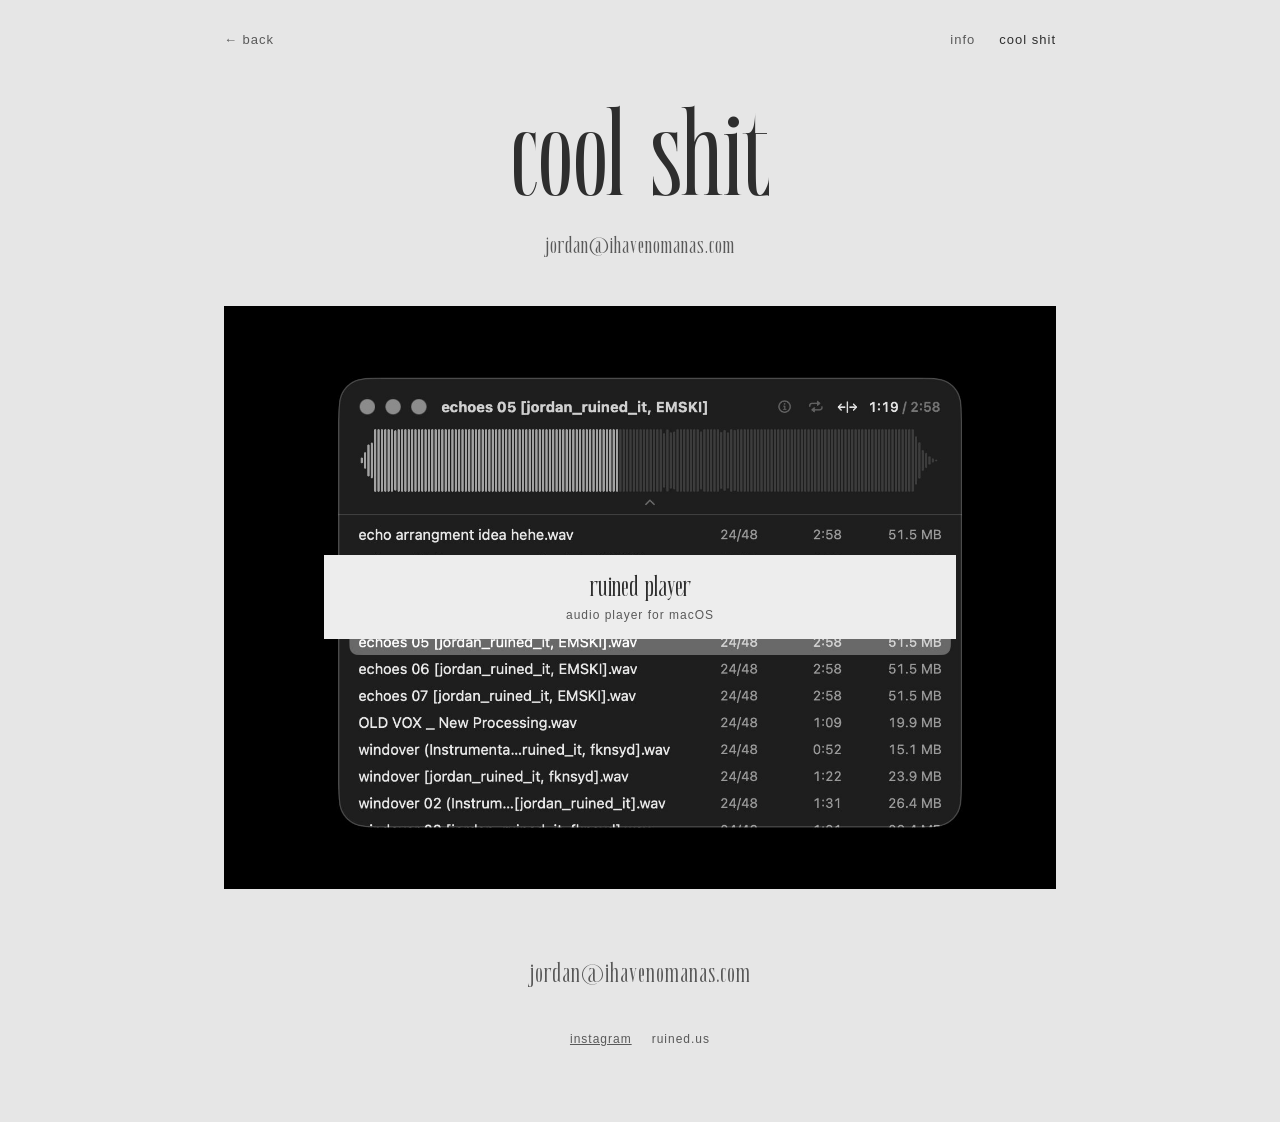
==== cool-shit/index.html @ 87a6a88e "Write ruined player in lowercase Co-Authored-By: Claude Opus 5.5 <noreply@anthropic.com> Claude-Sess" ====
<!doctype html>
<html lang="en">
<head>
  <meta charset="utf-8">
  <meta name="viewport" content="width=device-width, initial-scale=1">
  <title>cool shit | jordan ruined it</title>
  <meta name="description" content="Free downloads from jordan ruined it.">
  <link rel="icon" href="/favicon.ico" sizes="48x48">
  <link rel="icon" href="/assets/icon.svg" type="image/svg+xml">
  <link rel="apple-touch-icon" href="/apple-touch-icon.png">
  <link rel="preload" href="/assets/RiverSHINE.ttf" as="font" type="font/ttf" crossorigin>
  <link rel="stylesheet" href="/assets/style.css?v=11">
  <meta property="og:title" content="cool shit | jordan ruined it">
  <meta property="og:url" content="https://ruined.us/cool-shit/">
  <meta property="og:type" content="website">
</head>
<body>
  <nav class="wrap nav" aria-label="Main">
    <a class="back" href="/">← back</a>
    <a href="/info">info</a>
    <a href="/cool-shit/" aria-current="page">cool shit</a>
  </nav>

  <header class="wrap hero" style="padding-top: 40px; padding-bottom: 48px">
    <h1>cool shit</h1>
    <a class="email" href="mailto:jordan@ihavenomanas.com">jordan@ihavenomanas.com</a>
  </header>

  <main class="wrap">
    <section id="downloads" aria-label="Downloads">
      <div class="grid grid--3">
        <a class="tile tile--wide tile--static" href="/cool-shit/ruined-player">
          <img src="/assets/downloads/ruined-player.jpg" alt="">
          <span class="label">ruined player<small>audio player for macOS</small></span>
        </a>
      </div>
    </section>
  </main>

  <footer id="contact" class="wrap footer footer--info">
    <a class="email" href="mailto:jordan@ihavenomanas.com">jordan@ihavenomanas.com</a>
    <div class="small">
      <a href="https://www.instagram.com/jordan_ruined_it/" target="_blank" rel="noopener">instagram</a>
      <span>ruined.us</span>
    </div>
  </footer>
</body>
</html>
---- assets/style.css ----
@font-face {
  font-family: 'RiverShine';
  src: url('RiverSHINE.ttf') format('truetype');
  font-display: swap;
}

:root {
  --bg: #E6E6E6;
  --panel: #DCDCDC;
  --surface: #EDEDED;
  --tile: #D6D6D6;
  --ink: #2E2E2E;
  --ink-soft: #4A4A4A;
  --muted: #595959;
  --solid: #3A3A3A;
  --hover: #CFCFCF;
  --mark: #CBCBCB;
  --rule: #C2C2C2;
  --rule-soft: #C9C9C9;
  --display: 'RiverShine', 'Instrument Serif', Georgia, serif;
  --sans: Arial, Helvetica, sans-serif;
}

* { box-sizing: border-box; }
html { scroll-behavior: smooth; }

body {
  margin: 0;
  background: var(--bg);
  color: var(--ink);
  font-family: var(--sans);
  letter-spacing: 1px;
  display: flex;
  flex-direction: column;
  align-items: center;
}

a { color: var(--ink); }

.wrap { width: 100%; max-width: 880px; padding: 0 24px; }

/* nav */
.nav { display: flex; justify-content: flex-end; gap: 24px; padding-top: 20px; font-size: 13px; }
.nav a { color: var(--muted); text-decoration: none; padding: 12px 0; }
.nav .back { margin-right: auto; }
.nav a[aria-current="page"], .nav a:hover { color: var(--ink); }

/* hero */
.hero { display: flex; flex-direction: column; align-items: center; gap: 14px; text-align: center; padding-top: 48px; padding-bottom: 56px; }
.hero h1 { margin: 0; font-family: var(--display); font-weight: 400; font-size: clamp(72px, 10vw, 136px); line-height: 0.95; letter-spacing: 0; }
.email { font-family: var(--display); font-size: 24px; color: var(--muted); text-decoration: none; }
.email:hover { color: var(--ink); }
.tagline { margin: 0; font-size: 14px; color: var(--muted); }
.buttons { display: flex; flex-wrap: wrap; justify-content: center; gap: 10px; margin-top: 18px; }

.btn {
  display: inline-flex; align-items: center; min-height: 48px; padding: 0 22px;
  font-family: var(--display); font-size: 30px; letter-spacing: 1px; text-decoration: none;
  background: var(--solid); color: var(--bg); border: 1px solid var(--solid);
  transition: background .2s ease, color .2s ease;
}
.btn--ghost { background: transparent; color: var(--ink); }
.btn:hover { background: var(--hover); color: var(--ink); }

/* work grid */
.grid { display: grid; grid-template-columns: repeat(auto-fill, minmax(240px, 1fr)); gap: 8px; }
.tile {
  position: relative; display: flex; align-items: center; justify-content: center;
  aspect-ratio: 1; background: var(--tile); text-decoration: none; overflow: hidden;
}
.tile--featured { grid-column: 1 / -1; aspect-ratio: 16 / 9; }
/* one column (phones): the featured tile is square like the rest */
@media (max-width: 535px) {
  .tile--featured { aspect-ratio: 1; }
}
.tile img {
  position: absolute; inset: 0; width: 100%; height: 100%; object-fit: cover;
  filter: grayscale(1); opacity: .55; transition: filter .3s ease, opacity .3s ease;
}
.tile:hover img, .tile:focus-visible img { filter: none; opacity: 1; }
.label {
  position: relative; z-index: 1;
  display: flex; flex-direction: column; align-items: center; justify-content: center; gap: 6px;
  width: 76%; padding: 18px 12px; background: var(--surface); color: var(--ink);
  font-family: var(--display); font-size: 30px; line-height: 1; text-align: center; letter-spacing: 0;
  transition: background .2s ease, color .2s ease;
}
.tile--featured .label { width: auto; min-width: 260px; padding: 26px 32px; font-size: 44px; }
.label small { font-family: var(--sans); font-size: 12px; color: var(--muted); letter-spacing: 1px; }
.tile--featured .label small { font-size: 13px; }
.tile:hover .label, .tile:focus-visible .label { background: var(--solid); color: var(--bg); }
.tile:hover .label small, .tile:focus-visible .label small { color: var(--bg); }

/* loading state: grey squares with a light band sliding across, until the
   playlist (and then each cover) arrives */
.tile--skeleton, .tile.is-pending { background: #C6C6C6; }
.tile--skeleton::after, .tile.is-pending::after {
  content: ''; position: absolute; inset: 0; z-index: 2; pointer-events: none;
  left: -50%; right: -50%;
  background: linear-gradient(100deg, rgba(240,240,240,0) 5%, rgba(240,240,240,.85) 50%, rgba(240,240,240,0) 95%);
  transform: translateX(-100%);
  animation: shimmer 1.6s ease-in-out infinite;
  animation-delay: calc(var(--i, 0) * 90ms);
}
@keyframes shimmer { to { transform: translateX(100%); } }
.tile.is-pending .label { visibility: hidden; }
.tile img { opacity: 0; }
.tile img.is-loaded { opacity: .55; }
.tile:hover img.is-loaded, .tile:focus-visible img.is-loaded { opacity: 1; }
.tile--in { animation: tile-in .35s ease both; animation-delay: calc(var(--i, 0) * 30ms); }
@keyframes tile-in { from { opacity: 0; } to { opacity: 1; } }

.playlist {
  display: flex; align-items: center; justify-content: center; min-height: 64px; margin-top: 24px;
  border: 1px solid var(--solid); font-family: var(--display); font-size: 28px; letter-spacing: 1px; text-decoration: none;
  transition: background .2s ease, color .2s ease;
}
.playlist:hover { background: var(--solid); color: var(--bg); }

/* downloads (cool shit) */
.grid--3 { grid-template-columns: repeat(3, minmax(0, 1fr)); }
.tile--wide { grid-column: 1 / -1; aspect-ratio: 1486 / 1042; }
.tile--static img, .tile--static:hover img, .tile--static:focus-visible img { filter: none; opacity: 1; }
@media (max-width: 640px) {
  .grid--3 { grid-template-columns: minmax(0, 1fr); }
}
.features { margin: 0 auto; padding: 0; max-width: 600px; list-style: none; display: flex; flex-direction: column; gap: 10px; font-size: 15px; line-height: 1.7; color: var(--ink-soft); }
.features li { display: flex; gap: 12px; }
.features li::before { content: '–'; color: var(--ink); }
.shot { display: block; width: 100%; height: auto; }
.btn--disabled { background: transparent; color: var(--muted); border-color: var(--rule); cursor: default; }
.btn--disabled:hover { background: transparent; color: var(--muted); }

/* footer */
.footer { display: flex; flex-direction: column; align-items: center; gap: 14px; text-align: center; padding-top: 96px; padding-bottom: 64px; }
.footer .big { margin: 0; font-family: var(--display); font-size: 56px; line-height: 1; letter-spacing: 0; }
.footer .small { display: flex; gap: 20px; font-size: 12px; color: var(--muted); margin-top: 18px; }
.footer .small a, .footer .small span { color: var(--muted); padding: 12px 0; }
.footer--info { padding-top: 72px; }
.footer--info .email { font-size: 28px; }

/* info */
.stack { display: flex; flex-direction: column; gap: 16px; }
.photo {
  width: 100%; aspect-ratio: 1120 / 436; background: var(--rule-soft) url('studio.jpg') center / cover no-repeat;
  filter: grayscale(1); opacity: .85;
}
.panel { background: var(--panel); padding: clamp(28px, 6vw, 56px); display: flex; flex-direction: column; gap: 28px; }
.panel h2 {
  margin: 0; padding-bottom: 18px; border-bottom: 1px solid var(--rule);
  font-family: var(--display); font-weight: 400; font-size: 48px; line-height: 1; text-align: center; letter-spacing: 0;
}
.about { margin: 0 auto; max-width: 600px; font-size: 16px; line-height: 1.8; color: var(--ink-soft); text-align: center; }
.subsection { display: flex; flex-direction: column; align-items: center; gap: 14px; padding-top: 24px; border-top: 1px solid var(--rule); }
.sublabel { margin: 0; font-family: var(--sans); font-weight: 400; font-size: 12px; letter-spacing: 2px; color: var(--muted); }
.service-chips { margin: 0; padding: 0; list-style: none; display: flex; flex-wrap: wrap; justify-content: center; gap: 8px; }
.service-chips li { padding: 8px 14px; background: var(--surface); font-size: 13px; }
.note { margin: 0; font-size: 12px; color: var(--muted); text-align: center; }
.chips { display: flex; flex-wrap: wrap; justify-content: center; gap: 10px; }
.chips span { padding: 8px 14px; background: var(--surface); font-size: 13px; }
.steps { margin: 0; padding: 0; list-style: none; display: flex; flex-direction: column; font-size: 14px; line-height: 1.6; color: var(--ink-soft); counter-reset: step; }
.steps li { display: flex; gap: 18px; padding: 14px 0; border-bottom: 1px solid var(--rule-soft); counter-increment: step; }
.steps li:last-child { border-bottom: 0; }
.steps li::before { content: counter(step); font-family: var(--display); font-size: 22px; line-height: 1.1; color: var(--ink); min-width: 22px; }
.steps mark { background: var(--mark); color: var(--ink); }
.aside { padding: 18px 20px; background: var(--surface); font-size: 13px; line-height: 1.6; color: var(--ink-soft); }
.aside strong { color: var(--ink); }
.artists { margin: 0; font-size: 13px; line-height: 1.9; color: var(--ink-soft); text-align: justify; }

:focus-visible { outline: 2px solid var(--solid); outline-offset: 2px; }

@media (prefers-reduced-motion: reduce) {
  html { scroll-behavior: auto; }
  * { transition: none !important; animation: none !important; }
}
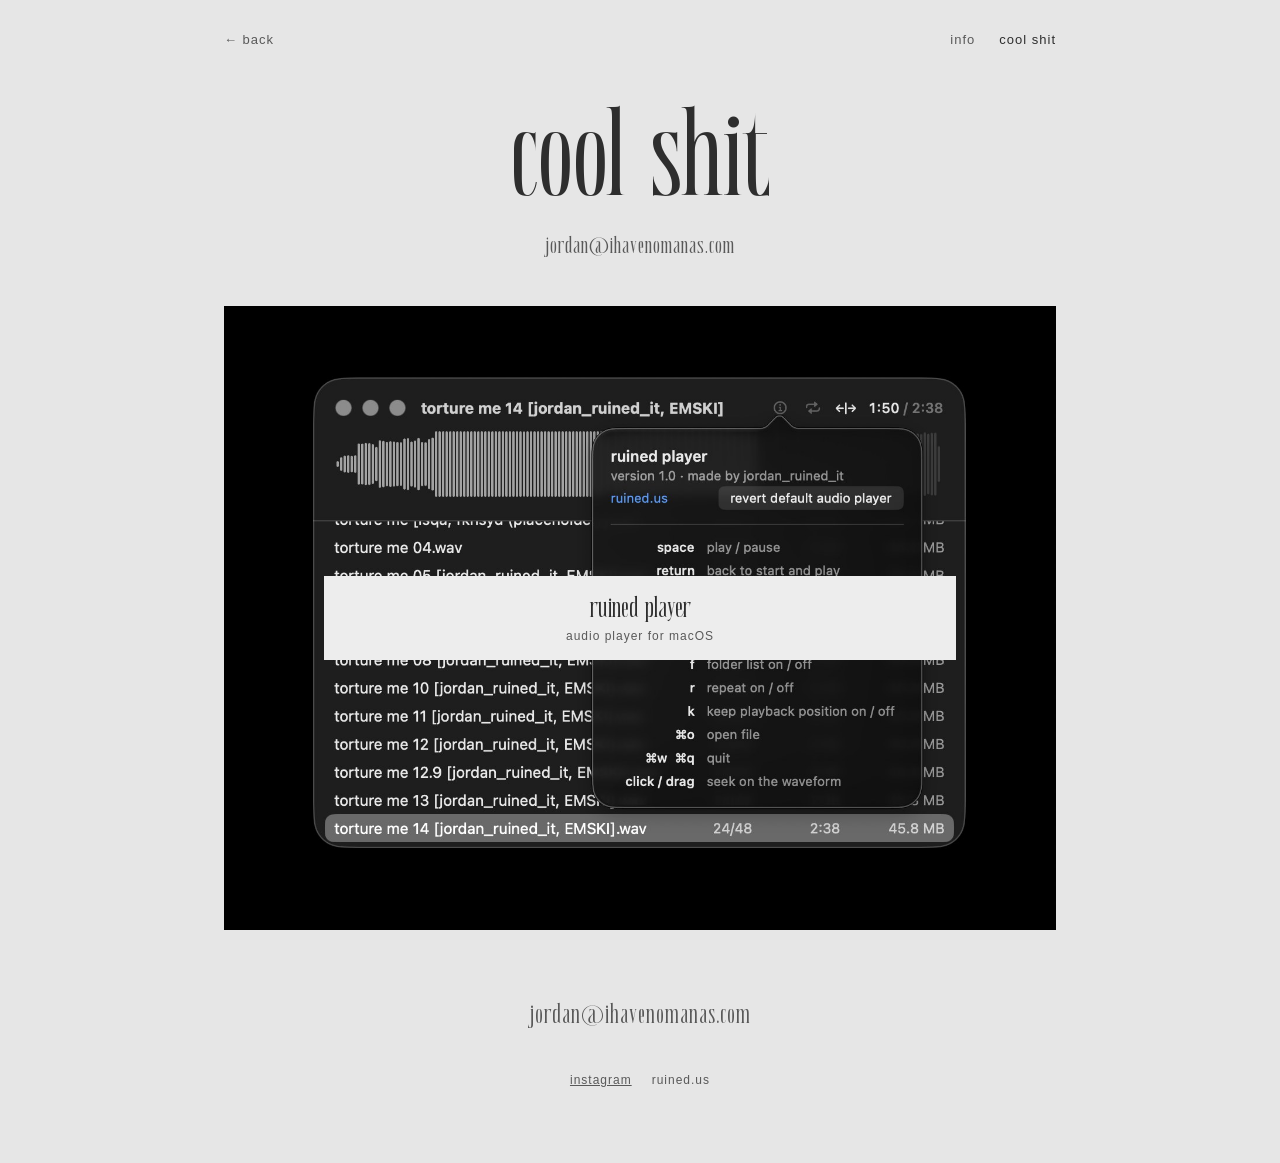
==== commit fa4e40e3: "ruined player: new screenshots (compact view + info panel), drop the old one Co-Authored-By: Claude " ====
--- a/cool-shit/index.html
+++ b/cool-shit/index.html
@@ -9,7 +9,7 @@
   <link rel="icon" href="/assets/icon.svg" type="image/svg+xml">
   <link rel="apple-touch-icon" href="/apple-touch-icon.png">
   <link rel="preload" href="/assets/RiverSHINE.ttf" as="font" type="font/ttf" crossorigin>
-  <link rel="stylesheet" href="/assets/style.css?v=11">
+  <link rel="stylesheet" href="/assets/style.css?v=15">
   <meta property="og:title" content="cool shit | jordan ruined it">
   <meta property="og:url" content="https://ruined.us/cool-shit/">
   <meta property="og:type" content="website">
@@ -30,7 +30,7 @@
     <section id="downloads" aria-label="Downloads">
       <div class="grid grid--3">
         <a class="tile tile--wide tile--static" href="/cool-shit/ruined-player">
-          <img src="/assets/downloads/ruined-player.jpg" alt="">
+          <img src="/assets/downloads/ruined-player-info.jpg" alt="">
           <span class="label">ruined player<small>audio player for macOS</small></span>
         </a>
       </div>
--- a/assets/style.css
+++ b/assets/style.css
@@ -119,7 +119,7 @@
 
 /* downloads (cool shit) */
 .grid--3 { grid-template-columns: repeat(3, minmax(0, 1fr)); }
-.tile--wide { grid-column: 1 / -1; aspect-ratio: 1486 / 1042; }
+.tile--wide { grid-column: 1 / -1; aspect-ratio: 1420 / 1066; }
 .tile--static img, .tile--static:hover img, .tile--static:focus-visible img { filter: none; opacity: 1; }
 @media (max-width: 640px) {
   .grid--3 { grid-template-columns: minmax(0, 1fr); }
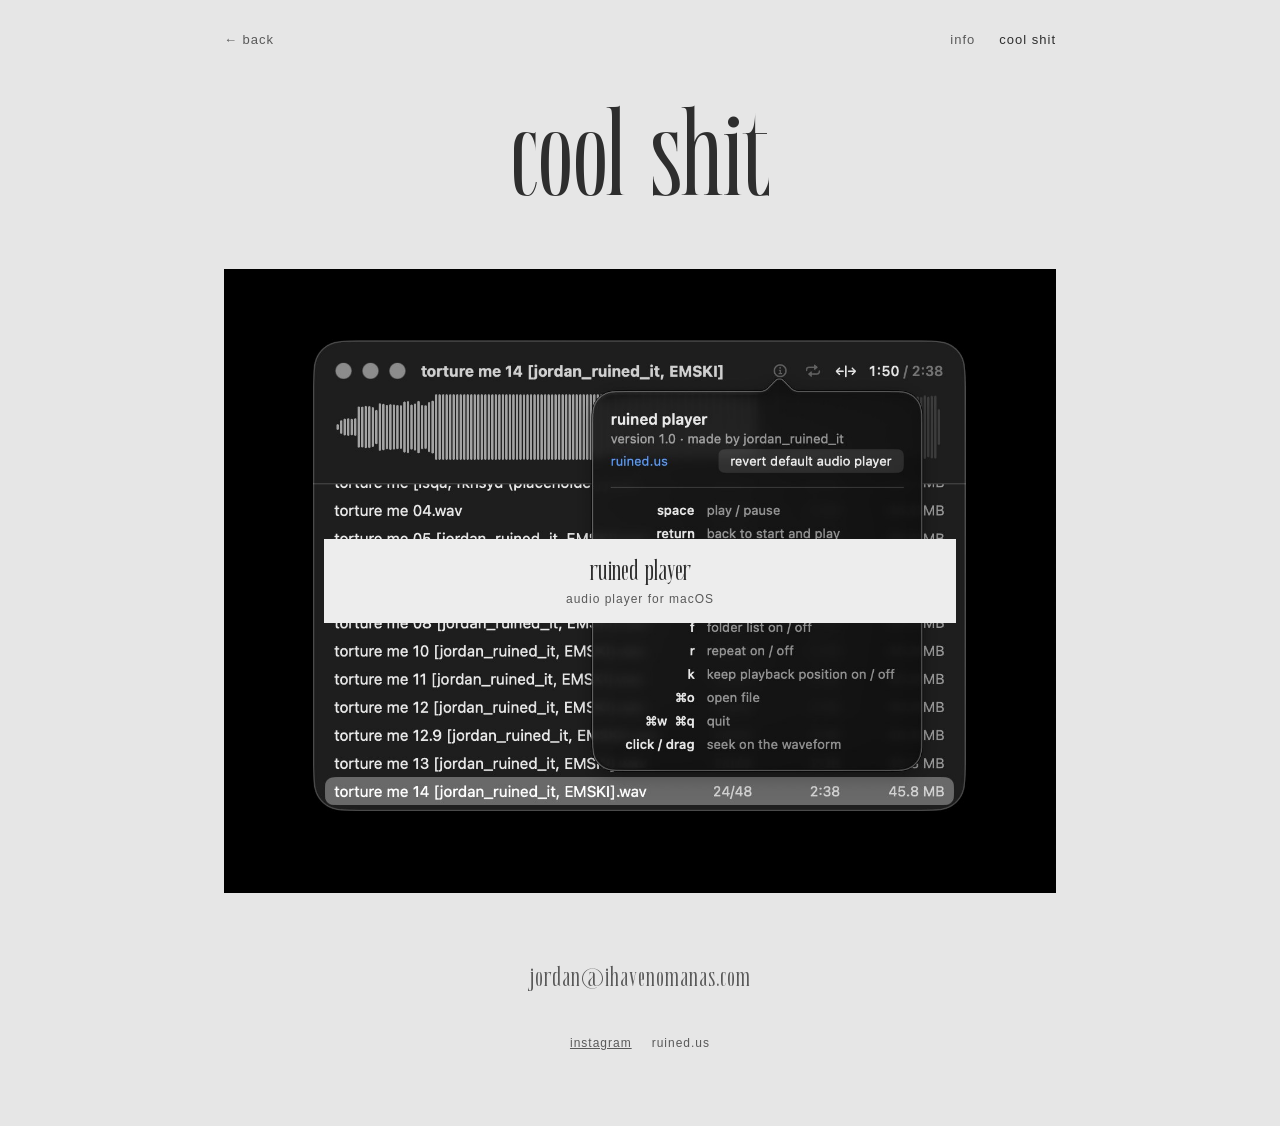
==== commit eb3e85d4: "cool shit: remove the email under the heading (footer keeps it) Co-Authored-By: Claude Opus 5.5 <nor" ====
--- a/cool-shit/index.html
+++ b/cool-shit/index.html
@@ -23,7 +23,6 @@
 
   <header class="wrap hero" style="padding-top: 40px; padding-bottom: 48px">
     <h1>cool shit</h1>
-    <a class="email" href="mailto:jordan@ihavenomanas.com">jordan@ihavenomanas.com</a>
   </header>
 
   <main class="wrap">
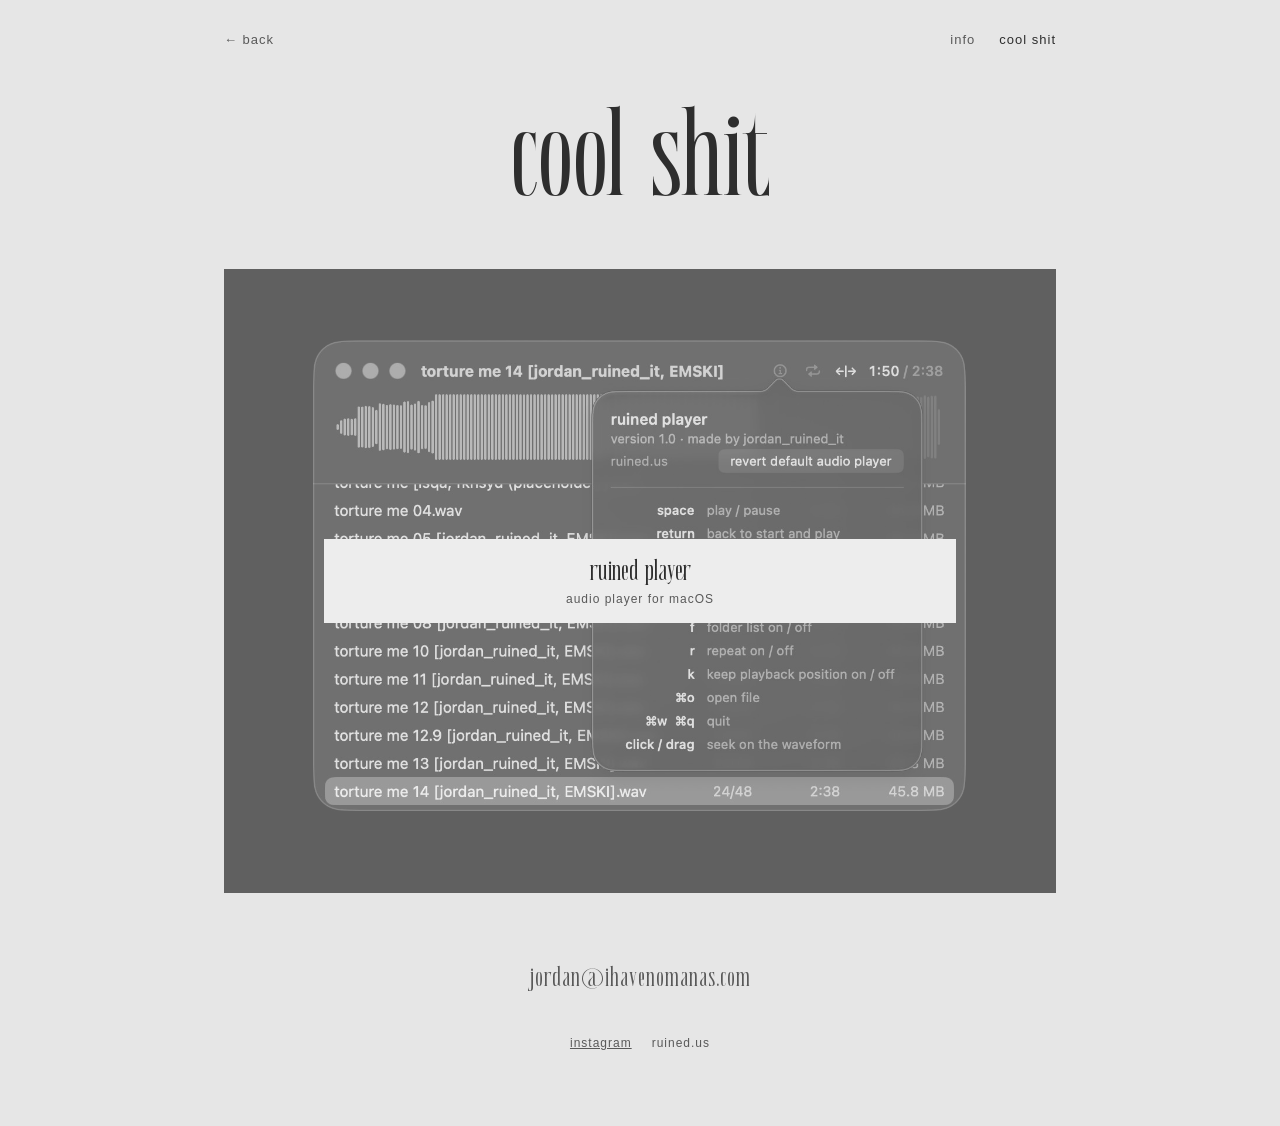
==== commit 8e94506a: "cool shit tiles: same grey look as the work grid, colour on hover Co-Authored-By: Claude Opus 5.5 <n" ====
--- a/cool-shit/index.html
+++ b/cool-shit/index.html
@@ -9,7 +9,7 @@
   <link rel="icon" href="/assets/icon.svg" type="image/svg+xml">
   <link rel="apple-touch-icon" href="/apple-touch-icon.png">
   <link rel="preload" href="/assets/RiverSHINE.ttf" as="font" type="font/ttf" crossorigin>
-  <link rel="stylesheet" href="/assets/style.css?v=15">
+  <link rel="stylesheet" href="/assets/style.css?v=16">
   <meta property="og:title" content="cool shit | jordan ruined it">
   <meta property="og:url" content="https://ruined.us/cool-shit/">
   <meta property="og:type" content="website">
--- a/assets/style.css
+++ b/assets/style.css
@@ -120,7 +120,7 @@
 /* downloads (cool shit) */
 .grid--3 { grid-template-columns: repeat(3, minmax(0, 1fr)); }
 .tile--wide { grid-column: 1 / -1; aspect-ratio: 1420 / 1066; }
-.tile--static img, .tile--static:hover img, .tile--static:focus-visible img { filter: none; opacity: 1; }
+.tile--static img { opacity: .55; }   /* same faded grey as the work grid; colour comes back on hover */
 @media (max-width: 640px) {
   .grid--3 { grid-template-columns: minmax(0, 1fr); }
 }
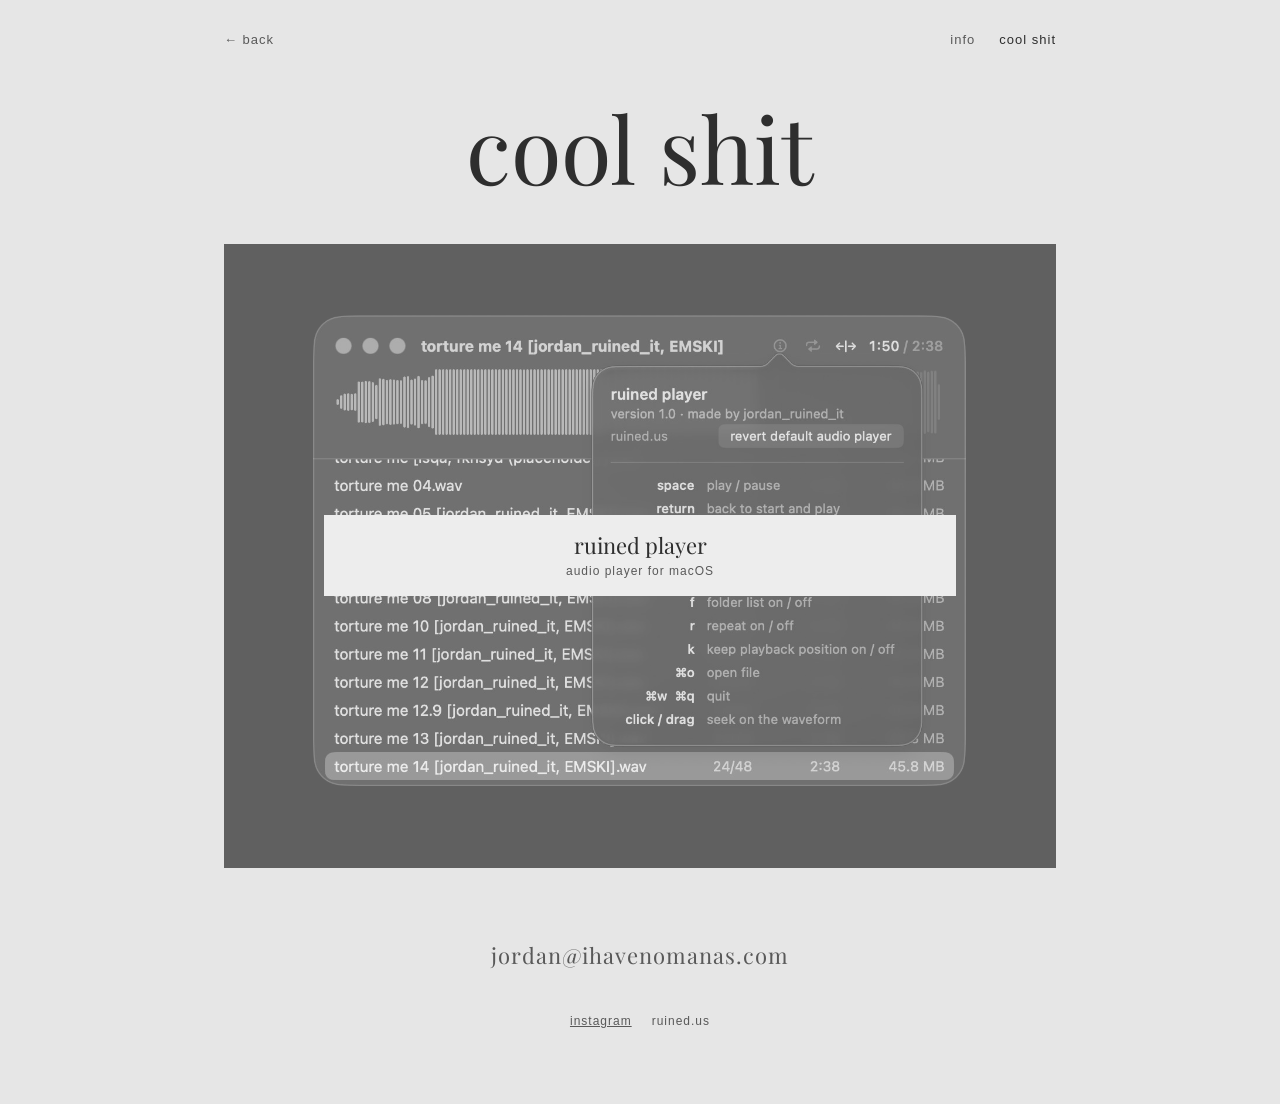
==== commit 87ebe012: "Swap the display font from RiverShine to Playfair Display Loaded from Google Fonts; RiverSHINE.ttf r" ====
--- a/cool-shit/index.html
+++ b/cool-shit/index.html
@@ -8,8 +8,10 @@
   <link rel="icon" href="/favicon.ico" sizes="48x48">
   <link rel="icon" href="/assets/icon.svg" type="image/svg+xml">
   <link rel="apple-touch-icon" href="/apple-touch-icon.png">
-  <link rel="preload" href="/assets/RiverSHINE.ttf" as="font" type="font/ttf" crossorigin>
-  <link rel="stylesheet" href="/assets/style.css?v=16">
+  <link rel="preconnect" href="https://fonts.googleapis.com">
+  <link rel="preconnect" href="https://fonts.gstatic.com" crossorigin>
+  <link rel="stylesheet" href="https://fonts.googleapis.com/css2?family=Playfair+Display:wght@400&amp;display=swap">
+  <link rel="stylesheet" href="/assets/style.css?v=17">
   <meta property="og:title" content="cool shit | jordan ruined it">
   <meta property="og:url" content="https://ruined.us/cool-shit/">
   <meta property="og:type" content="website">
--- a/assets/style.css
+++ b/assets/style.css
@@ -1,9 +1,3 @@
-@font-face {
-  font-family: 'RiverShine';
-  src: url('RiverSHINE.ttf') format('truetype');
-  font-display: swap;
-}
-
 :root {
   --bg: #E6E6E6;
   --panel: #DCDCDC;
@@ -17,7 +11,7 @@
   --mark: #CBCBCB;
   --rule: #C2C2C2;
   --rule-soft: #C9C9C9;
-  --display: 'RiverShine', 'Instrument Serif', Georgia, serif;
+  --display: 'Playfair Display', Georgia, 'Times New Roman', serif;
   --sans: Arial, Helvetica, sans-serif;
 }
 
@@ -47,15 +41,15 @@
 
 /* hero */
 .hero { display: flex; flex-direction: column; align-items: center; gap: 14px; text-align: center; padding-top: 48px; padding-bottom: 56px; }
-.hero h1 { margin: 0; font-family: var(--display); font-weight: 400; font-size: clamp(72px, 10vw, 136px); line-height: 0.95; letter-spacing: 0; }
-.email { font-family: var(--display); font-size: 24px; color: var(--muted); text-decoration: none; }
+.hero h1 { margin: 0; font-family: var(--display); font-weight: 400; font-size: clamp(44px, 8vw, 92px); line-height: 1.05; letter-spacing: 0; }
+.email { font-family: var(--display); font-size: 20px; color: var(--muted); text-decoration: none; }
 .email:hover { color: var(--ink); }
 .tagline { margin: 0; font-size: 14px; color: var(--muted); }
 .buttons { display: flex; flex-wrap: wrap; justify-content: center; gap: 10px; margin-top: 18px; }
 
 .btn {
   display: inline-flex; align-items: center; min-height: 48px; padding: 0 22px;
-  font-family: var(--display); font-size: 30px; letter-spacing: 1px; text-decoration: none;
+  font-family: var(--display); font-size: 22px; letter-spacing: 0; text-decoration: none;
   background: var(--solid); color: var(--bg); border: 1px solid var(--solid);
   transition: background .2s ease, color .2s ease;
 }
@@ -82,10 +76,10 @@
   position: relative; z-index: 1;
   display: flex; flex-direction: column; align-items: center; justify-content: center; gap: 6px;
   width: 76%; padding: 18px 12px; background: var(--surface); color: var(--ink);
-  font-family: var(--display); font-size: 30px; line-height: 1; text-align: center; letter-spacing: 0;
+  font-family: var(--display); font-size: 22px; line-height: 1.15; text-align: center; letter-spacing: 0;
   transition: background .2s ease, color .2s ease;
 }
-.tile--featured .label { width: auto; min-width: 260px; padding: 26px 32px; font-size: 44px; }
+.tile--featured .label { width: auto; min-width: 260px; padding: 24px 32px; font-size: 32px; }
 .label small { font-family: var(--sans); font-size: 12px; color: var(--muted); letter-spacing: 1px; }
 .tile--featured .label small { font-size: 13px; }
 .tile:hover .label, .tile:focus-visible .label { background: var(--solid); color: var(--bg); }
@@ -112,7 +106,7 @@
 
 .playlist {
   display: flex; align-items: center; justify-content: center; min-height: 64px; margin-top: 24px;
-  border: 1px solid var(--solid); font-family: var(--display); font-size: 28px; letter-spacing: 1px; text-decoration: none;
+  border: 1px solid var(--solid); font-family: var(--display); font-size: 22px; letter-spacing: 0; text-decoration: none;
   transition: background .2s ease, color .2s ease;
 }
 .playlist:hover { background: var(--solid); color: var(--bg); }
@@ -133,11 +127,11 @@
 
 /* footer */
 .footer { display: flex; flex-direction: column; align-items: center; gap: 14px; text-align: center; padding-top: 96px; padding-bottom: 64px; }
-.footer .big { margin: 0; font-family: var(--display); font-size: 56px; line-height: 1; letter-spacing: 0; }
+.footer .big { margin: 0; font-family: var(--display); font-size: 44px; line-height: 1; letter-spacing: 0; }
 .footer .small { display: flex; gap: 20px; font-size: 12px; color: var(--muted); margin-top: 18px; }
 .footer .small a, .footer .small span { color: var(--muted); padding: 12px 0; }
 .footer--info { padding-top: 72px; }
-.footer--info .email { font-size: 28px; }
+.footer--info .email { font-size: 22px; }
 
 /* info */
 .stack { display: flex; flex-direction: column; gap: 16px; }
@@ -148,7 +142,7 @@
 .panel { background: var(--panel); padding: clamp(28px, 6vw, 56px); display: flex; flex-direction: column; gap: 28px; }
 .panel h2 {
   margin: 0; padding-bottom: 18px; border-bottom: 1px solid var(--rule);
-  font-family: var(--display); font-weight: 400; font-size: 48px; line-height: 1; text-align: center; letter-spacing: 0;
+  font-family: var(--display); font-weight: 400; font-size: 36px; line-height: 1.1; text-align: center; letter-spacing: 0;
 }
 .about { margin: 0 auto; max-width: 600px; font-size: 16px; line-height: 1.8; color: var(--ink-soft); text-align: center; }
 .subsection { display: flex; flex-direction: column; align-items: center; gap: 14px; padding-top: 24px; border-top: 1px solid var(--rule); }
@@ -161,7 +155,7 @@
 .steps { margin: 0; padding: 0; list-style: none; display: flex; flex-direction: column; font-size: 14px; line-height: 1.6; color: var(--ink-soft); counter-reset: step; }
 .steps li { display: flex; gap: 18px; padding: 14px 0; border-bottom: 1px solid var(--rule-soft); counter-increment: step; }
 .steps li:last-child { border-bottom: 0; }
-.steps li::before { content: counter(step); font-family: var(--display); font-size: 22px; line-height: 1.1; color: var(--ink); min-width: 22px; }
+.steps li::before { content: counter(step); font-family: var(--display); font-size: 18px; line-height: 1.3; color: var(--ink); min-width: 18px; }
 .steps mark { background: var(--mark); color: var(--ink); }
 .aside { padding: 18px 20px; background: var(--surface); font-size: 13px; line-height: 1.6; color: var(--ink-soft); }
 .aside strong { color: var(--ink); }
